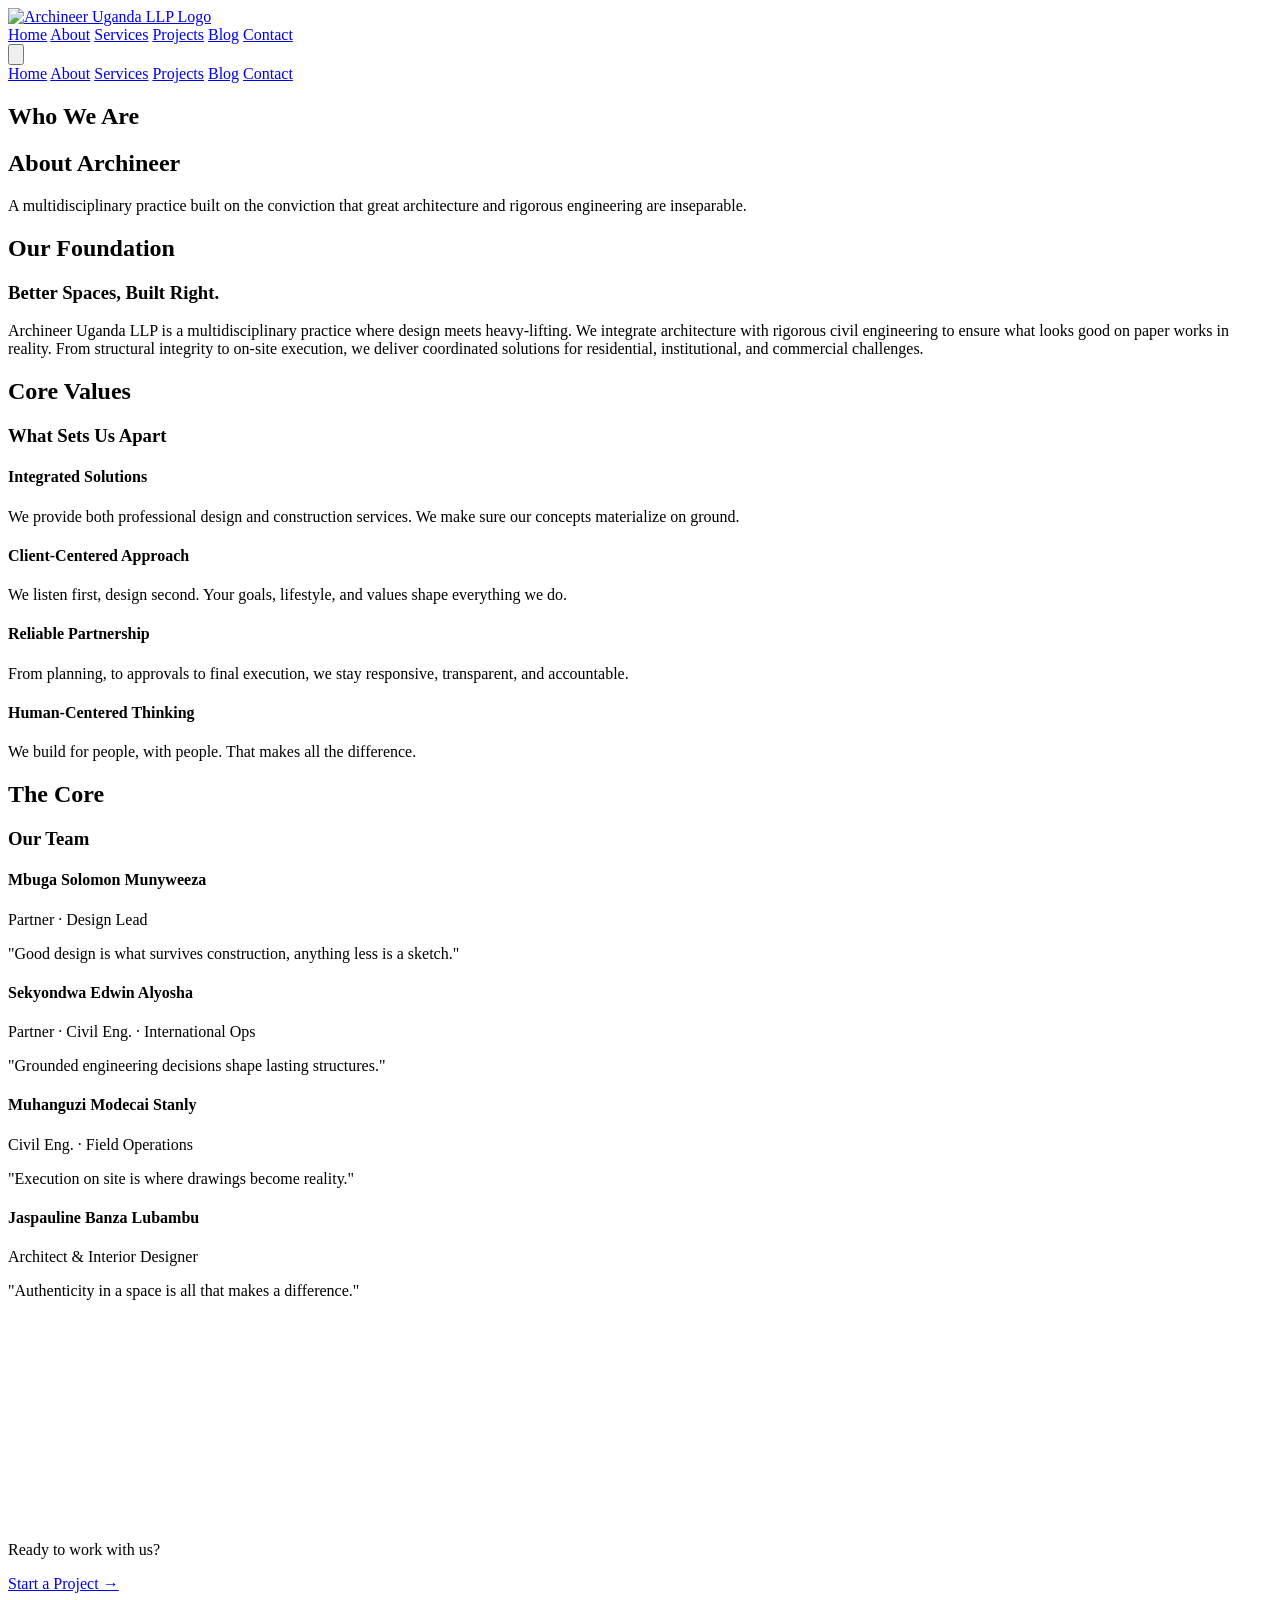
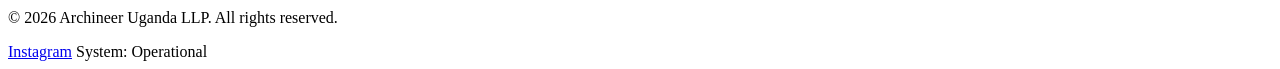
==== about.html @ b695e9e1 "Complete site rebuild: multi-page split, shared UI system, design polish - Split single-page into 6 " ====
<!DOCTYPE html>
<html lang="en" class="scroll-smooth">
<head>
  <meta charset="UTF-8">
  <title>About | Archineer Uganda LLP</title>
  <meta name="viewport" content="width=device-width, initial-scale=1.0">

  <link rel="preconnect" href="https://fonts.googleapis.com">
  <link rel="preconnect" href="https://fonts.gstatic.com" crossorigin>
  <link href="https://fonts.googleapis.com/css2?family=Inter:wght@400;500;600&family=Montserrat:wght@700;800;900&display=swap" rel="stylesheet">

  <script src="https://cdn.tailwindcss.com"></script>
  <script src="assets/js/tailwind-config.js"></script>
  <link rel="stylesheet" href="assets/css/site.css">

  <style>
    ::-webkit-scrollbar { width: 8px; }
    ::-webkit-scrollbar-track { background: #1C242F; }
    ::-webkit-scrollbar-thumb { background: #436850; border-radius: 4px; }
    .reveal {
      opacity: 0;
      transform: translateY(64px) scale(0.97);
      transition: opacity 1.1s cubic-bezier(0.16, 1, 0.3, 1),
                  transform 1.1s cubic-bezier(0.16, 1, 0.3, 1);
    }
    .reveal.active { opacity: 1; transform: translateY(0) scale(1); }
    @media (prefers-reduced-motion: reduce) {
      .reveal { transition: opacity 0.3s ease; transform: none; }
    }
    .blueprint-grid {
      background-image:
        linear-gradient(rgba(255,255,255,0.03) 1px, transparent 1px),
        linear-gradient(90deg, rgba(255,255,255,0.03) 1px, transparent 1px);
      background-size: 40px 40px;
    }
  </style>
</head>

<body class="bg-charcoal text-gray-200 font-normal antialiased selection:bg-accent selection:text-white">

<!-- HEADER -->
<header class="fixed w-full z-50 transition-all duration-300 backdrop-blur-md bg-charcoal/90 border-b border-white/10">
  <div class="max-w-7xl mx-auto px-6 py-4 flex justify-between items-center">
    <a href="index.html" class="flex items-center gap-3">
      <img src="assets/images/logo.png" alt="Archineer Uganda LLP Logo" class="h-10 md:h-14 w-auto brightness-200">
    </a>
    <nav class="hidden lg:flex gap-8 text-xs tracking-widest text-gray-300 uppercase font-medium items-center">
      <a href="index.html" class="hover:text-accent transition-colors">Home</a>
      <a href="about.html" class="text-accent transition-colors">About</a>
      <a href="services.html" class="hover:text-accent transition-colors">Services</a>
      <a href="projects.html" class="hover:text-accent transition-colors">Projects</a>
      <a href="blog.html" class="hover:text-accent transition-colors">Blog</a>
      <a href="contact.html" class="border border-accent px-4 py-2 hover:bg-accent hover:text-charcoal transition-all">Contact</a>
    </nav>
    <button id="menu-btn" class="lg:hidden text-white focus:outline-none">
      <svg class="w-7 h-7" fill="none" stroke="currentColor" stroke-width="2" viewBox="0 0 24 24">
        <path stroke-linecap="round" stroke-linejoin="round" d="M4 6h16M4 12h16M4 18h16"/>
      </svg>
    </button>
  </div>
  <div id="mobile-menu" class="hidden lg:hidden bg-charcoal border-t border-white/10">
    <div class="flex flex-col px-6 py-6 space-y-6 text-sm uppercase tracking-widest text-gray-300 font-medium">
      <a href="index.html" class="hover:text-accent">Home</a>
      <a href="about.html" class="text-accent">About</a>
      <a href="services.html" class="hover:text-accent">Services</a>
      <a href="projects.html" class="hover:text-accent">Projects</a>
      <a href="blog.html" class="hover:text-accent">Blog</a>
      <a href="contact.html" class="border border-accent px-4 py-2 text-center hover:bg-accent hover:text-charcoal transition-all">Contact</a>
    </div>
  </div>
</header>

<!-- PAGE HERO -->
<section class="pt-40 pb-20 bg-navy relative blueprint-grid border-b border-white/5">
  <div class="absolute inset-0 bg-navy/90"></div>
  <div class="max-w-7xl mx-auto px-6 relative z-10 text-center">
    <h2 class="text-sm font-bold tracking-[0.2em] text-accent uppercase mb-4">Who We Are</h2>
    <h1 class="text-4xl md:text-6xl font-display font-black text-white uppercase tracking-tighter mb-6">
      About <span class="text-accent">Archineer</span>
    </h1>
    <p class="text-gray-400 max-w-2xl mx-auto text-lg">
      A multidisciplinary practice built on the conviction that great architecture and rigorous engineering are inseparable.
    </p>
  </div>
</section>

<!-- ABOUT -->
<section id="about" class="py-32 bg-charcoal">
  <div class="max-w-4xl mx-auto px-6 text-center">
    <h2 class="text-sm font-bold tracking-[0.2em] text-accent uppercase mb-4">Our Foundation</h2>
    <h3 class="text-3xl md:text-5xl font-display font-bold text-white mb-8">Better Spaces, Built Right.</h3>
    <p class="text-gray-300 leading-relaxed text-lg md:text-xl">
      <span class="text-white font-medium">Archineer Uganda LLP</span> is a multidisciplinary practice where design meets heavy-lifting. We integrate <span class="text-accent font-medium">architecture</span> with rigorous <span class="text-accent font-medium">civil engineering</span> to ensure what looks good on paper works in reality. From structural integrity to on-site execution, we deliver <span class="text-white font-medium">coordinated solutions</span> for residential, institutional, and commercial challenges.
    </p>
  </div>
</section>

<!-- VALUES -->
<section id="values" class="py-32 bg-navy border-y border-white/5 relative blueprint-grid">
  <div class="absolute inset-0 bg-navy/95"></div>
  <div class="max-w-6xl mx-auto px-6 relative z-10">
    <div class="text-center mb-16">
      <h2 class="text-sm font-bold tracking-[0.2em] text-accent uppercase mb-4">Core Values</h2>
      <h3 class="text-3xl md:text-4xl font-display font-bold text-white">What Sets Us Apart</h3>
    </div>
    <div class="grid md:grid-cols-2 gap-12 text-left">
      <div>
        <h4 class="text-white font-display font-bold text-xl mb-4 flex items-center gap-3">
          <span class="h-2 w-2 bg-accent"></span> Integrated Solutions
        </h4>
        <p class="text-gray-400 leading-relaxed">We provide both <span class="text-accent font-medium">professional design</span> and <span class="text-accent font-medium">construction services</span>. We make sure our concepts materialize on ground.</p>
      </div>
      <div>
        <h4 class="text-white font-display font-bold text-xl mb-4 flex items-center gap-3">
          <span class="h-2 w-2 bg-accent"></span> Client-Centered Approach
        </h4>
        <p class="text-gray-400 leading-relaxed">We listen first, design second. Your goals, lifestyle, and values <span class="text-white font-medium">shape everything we do</span>.</p>
      </div>
      <div>
        <h4 class="text-white font-display font-bold text-xl mb-4 flex items-center gap-3">
          <span class="h-2 w-2 bg-accent"></span> Reliable Partnership
        </h4>
        <p class="text-gray-400 leading-relaxed">From planning, to approvals to final execution, we stay <span class="text-accent font-medium">responsive, transparent, and accountable</span>.</p>
      </div>
      <div>
        <h4 class="text-white font-display font-bold text-xl mb-4 flex items-center gap-3">
          <span class="h-2 w-2 bg-accent"></span> Human-Centered Thinking
        </h4>
        <p class="text-gray-400 leading-relaxed">We build for people, with people. That makes <span class="text-white font-medium">all the difference</span>.</p>
      </div>
    </div>
  </div>
</section>

<!-- TEAM -->
<section id="team" class="py-32 bg-charcoal">
  <div class="max-w-7xl mx-auto px-6">
    <div class="text-center mb-20">
      <h2 class="text-sm font-bold tracking-[0.2em] text-accent uppercase mb-4">The Core</h2>
      <h3 class="text-3xl md:text-4xl font-display font-bold text-white">Our Team</h3>
    </div>
    <div class="grid md:grid-cols-3 gap-x-12 gap-y-16 text-left">
      <div class="border-l-2 border-white/10 pl-6 hover:border-accent transition-colors duration-300">
        <h4 class="text-white font-bold text-lg">Mbuga Solomon Munyweeza</h4>
        <p class="text-xs tracking-widest text-accent uppercase mb-3 mt-1 font-medium">Partner · Design Lead</p>
        <p class="text-sm text-gray-400 italic">"Good design is what survives construction, anything less is a sketch."</p>
      </div>
      <div class="border-l-2 border-white/10 pl-6 hover:border-accent transition-colors duration-300">
        <h4 class="text-white font-bold text-lg">Sekyondwa Edwin Alyosha</h4>
        <p class="text-xs tracking-widest text-accent uppercase mb-3 mt-1 font-medium">Partner · Civil Eng. · International Ops</p>
        <p class="text-sm text-gray-400 italic">"Grounded engineering decisions shape lasting structures."</p>
      </div>
      <div class="border-l-2 border-white/10 pl-6 hover:border-accent transition-colors duration-300">
        <h4 class="text-white font-bold text-lg">Muhanguzi Modecai Stanly</h4>
        <p class="text-xs tracking-widest text-accent uppercase mb-3 mt-1 font-medium">Civil Eng. · Field Operations</p>
        <p class="text-sm text-gray-400 italic">"Execution on site is where drawings become reality."</p>
      </div>
      <div class="border-l-2 border-white/10 pl-6 hover:border-accent transition-colors duration-300">
        <h4 class="text-white font-bold text-lg">Jaspauline Banza Lubambu</h4>
        <p class="text-xs tracking-widest text-accent uppercase mb-3 mt-1 font-medium">Architect & Interior Designer</p>
        <p class="text-sm text-gray-400 italic">"Authenticity in a space is all that makes a difference."</p>
      </div>
      <div class="border-l-2 border-white/10 pl-6 hover:border-accent transition-colors duration-300">
        <h4 class="text-white font-bold text-lg">Angeango Faith Wanadi</h4>
        <p class="text-xs tracking-widest text-accent uppercase mb-3 mt-1 font-medium">Civil & Environmental Engineer</p>
        <p class="text-sm text-gray-400 italic">"Engineering solutions must be practical and resilient."</p>
      </div>
      <div class="border-l-2 border-white/10 pl-6 hover:border-accent transition-colors duration-300">
        <h4 class="text-white font-bold text-lg">Kirabo Bruno</h4>
        <p class="text-xs tracking-widest text-accent uppercase mb-3 mt-1 font-medium">Civil Engineer</p>
        <p class="text-sm text-gray-400 italic">"Precision in structure safeguards long-term performance."</p>
      </div>
    </div>
  </div>
</section>

<!-- CTA -->
<section class="py-24 bg-darkgrey border-t border-white/5 text-center">
  <p class="text-gray-400 mb-6 text-lg">Ready to work with us?</p>
  <a href="contact.html" class="inline-block bg-accent text-white px-10 py-4 text-sm tracking-widest uppercase font-bold hover:bg-white hover:text-charcoal transition-all duration-300">
    Start a Project →
  </a>
</section>

<!-- FOOTER -->
<footer class="bg-black text-gray-500 py-10 border-t border-white/10">
  <div class="max-w-7xl mx-auto px-6 flex flex-col md:flex-row justify-between items-center text-xs tracking-widest uppercase font-medium">
    <p>© 2026 Archineer Uganda LLP. All rights reserved.</p>
    <div class="flex gap-6 mt-4 md:mt-0">
      <a href="#" class="hover:text-white">Instagram</a>
      <span>System: Operational</span>
    </div>
  </div>
</footer>

<script src="assets/js/site.js"></script>
<script>
  document.addEventListener("DOMContentLoaded", function () {
    document.querySelectorAll([
      '#about h2, #about h3, #about p',
      '#values h2, #values h3, #values .grid > div',
      '#team h2, #team h3, #team .border-l-2'
    ].join(', ')).forEach(function (el) { el.classList.add('reveal'); });
  });
</script>
<script>
  document.getElementById("menu-btn").addEventListener("click", function () {
    document.getElementById("mobile-menu").classList.toggle("hidden");
  });
</script>

</body>
</html>
---- assets/css/site.css ----
/* ─── Engineering Overlay ──────────────────────────────────────────────────── */

#eng-overlay {
  position: fixed;
  inset: 0;
  pointer-events: none;
  z-index: 9998;
}

#eng-right {
  position: absolute;
  right: 3px;
  top: 0;
  width: 1px;
  height: 100%;
  background: rgba(255, 255, 255, 0.08);
}

#eng-bottom {
  position: absolute;
  bottom: 3px;
  left: 0;
  width: 100%;
  height: 1px;
  background: rgba(255, 255, 255, 0.08);
}

/* Fixed end ticks */
.eng-tick {
  position: absolute;
  background: rgba(255, 255, 255, 0.22);
}

/* Right line — horizontal ticks at top & bottom */
#eng-right .eng-tick.top    { top: 0;    left: -6px; width: 13px; height: 1px; }
#eng-right .eng-tick.bottom { bottom: 0; left: -6px; width: 13px; height: 1px; }

/* Bottom line — vertical ticks at left & right */
#eng-bottom .eng-tick.left  { left: 0;  top: -6px; width: 1px;  height: 13px; }
#eng-bottom .eng-tick.right { right: 0; top: -6px; width: 1px;  height: 13px; }

/* Cursor-tracking markers */
.eng-tracker {
  position: absolute;
  background: rgba(255, 255, 255, 0.55);
}

/* Slides vertically on right line */
#eng-y-tracker { top: 0; left: -6px; width: 13px; height: 1px; }

/* Slides horizontally on bottom line */
#eng-x-tracker { left: 0; top: -6px; width: 1px; height: 13px; }

/* Mobile: move bottom line up, shorter ticks */
@media (max-width: 1023px) {
  #eng-bottom { bottom: 103px; }

  /* Cap all tick lengths at 5px, re-center on their line */
  #eng-right .eng-tick.top,
  #eng-right .eng-tick.bottom,
  #eng-y-tracker              { left: -2px; width: 5px; }

  #eng-bottom .eng-tick.left,
  #eng-bottom .eng-tick.right,
  #eng-x-tracker              { top: -2px; height: 5px; }
}

/* ─── Image hover expand ────────────────────────────────────────────────────── */

.img-expand {
  transform: scale(0.95);
  transition: transform 0.7s cubic-bezier(0.16, 1, 0.3, 1);
}
.img-expand:hover {
  transform: scale(1);
}

/* ─── Mobile Image Colorisation ─────────────────────────────────────────────── */

@media (max-width: 1023px) {
  /* Ensure filter transitions smoothly for all images (including gallery images
     that don't carry Tailwind transition classes) */
  img { transition: filter 0.5s ease; }
}
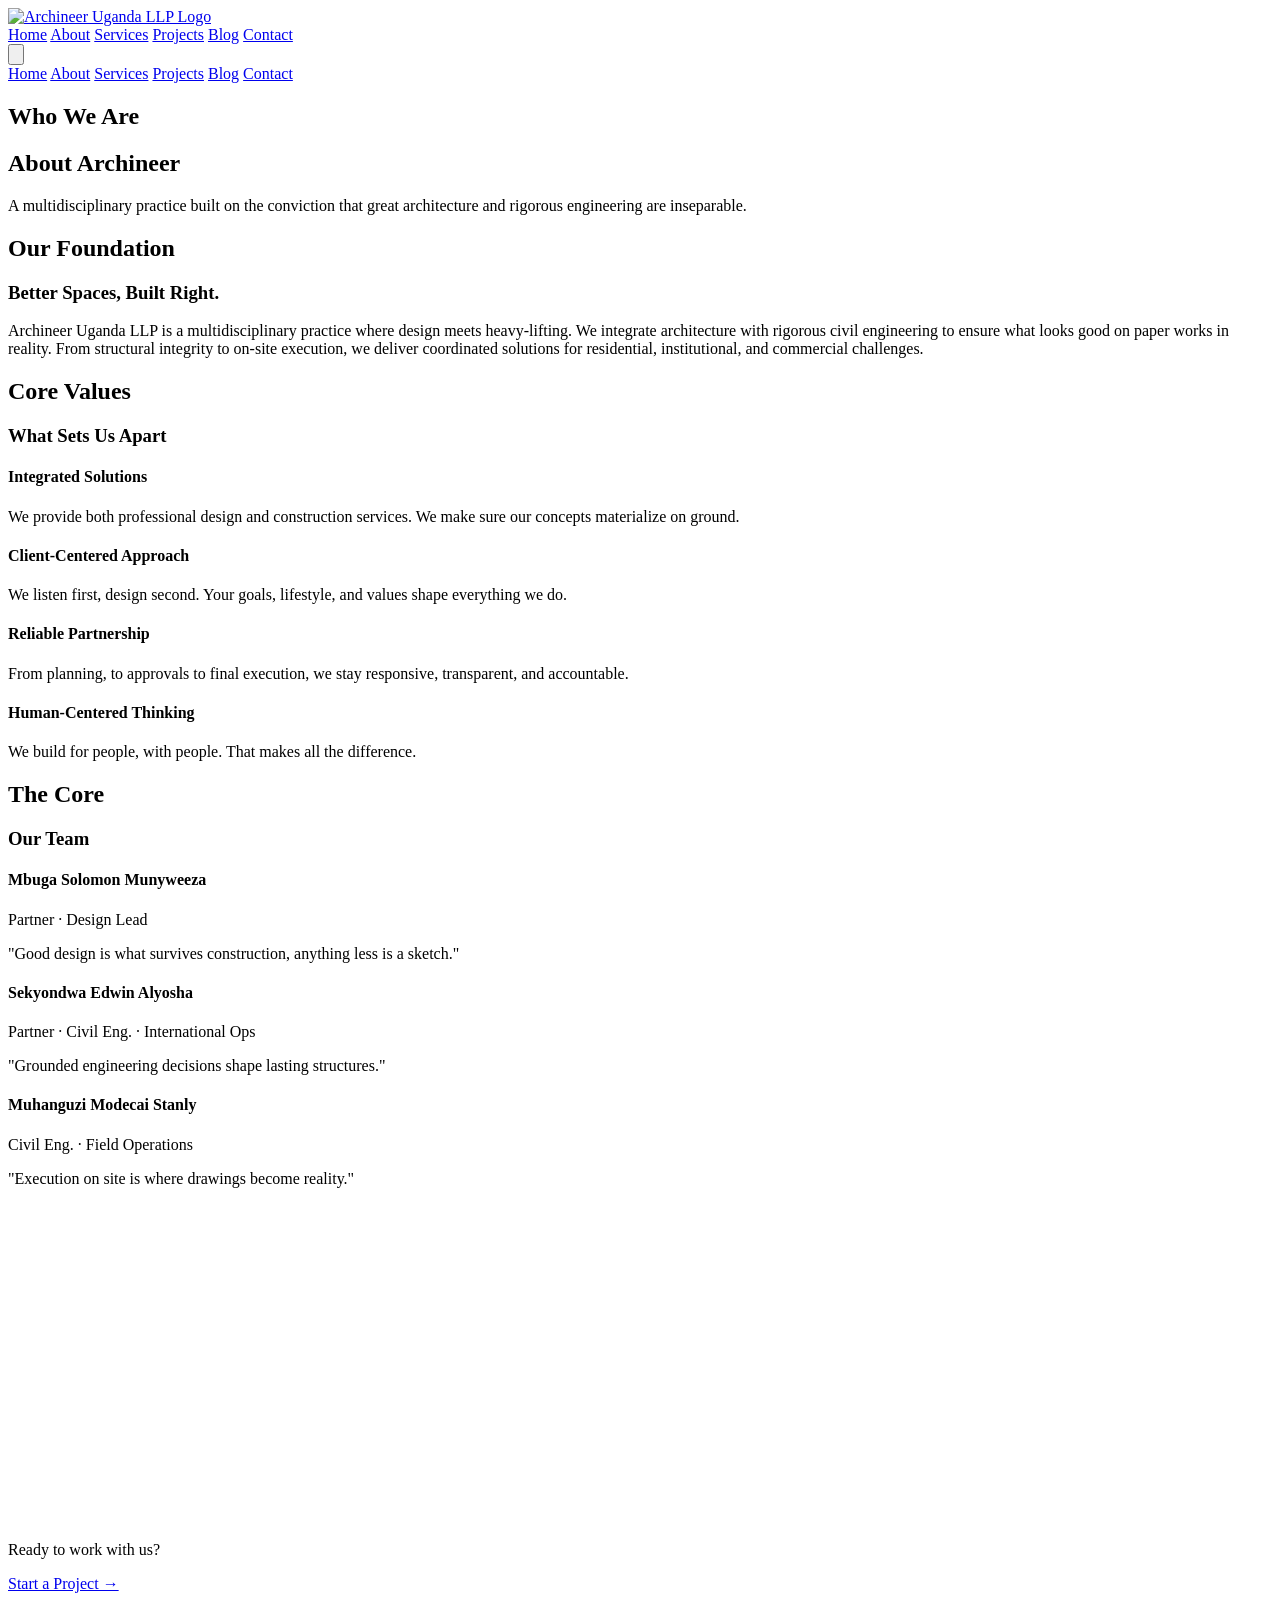
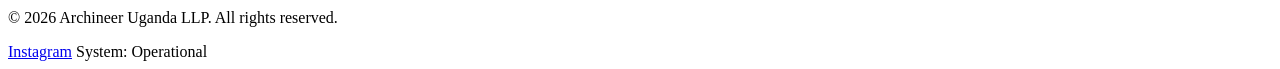
==== commit 8b7c5ffb: "update chatbot embed with accent_color on all pages Added accent_color: "#436850" to AureaChatConfig" ====
--- a/about.html
+++ b/about.html
@@ -209,5 +209,14 @@
   });
 </script>
 
+<script>
+  window.AureaChatConfig = {
+    account_id: "archineer",
+    webhook_url: "https://chatbot.archineer-ug.com/chat",
+    accent_color: "#436850"
+  };
+</script>
+<script src="https://chatbot.archineer-ug.com/widget.js" async></script>
+
 </body>
 </html>
